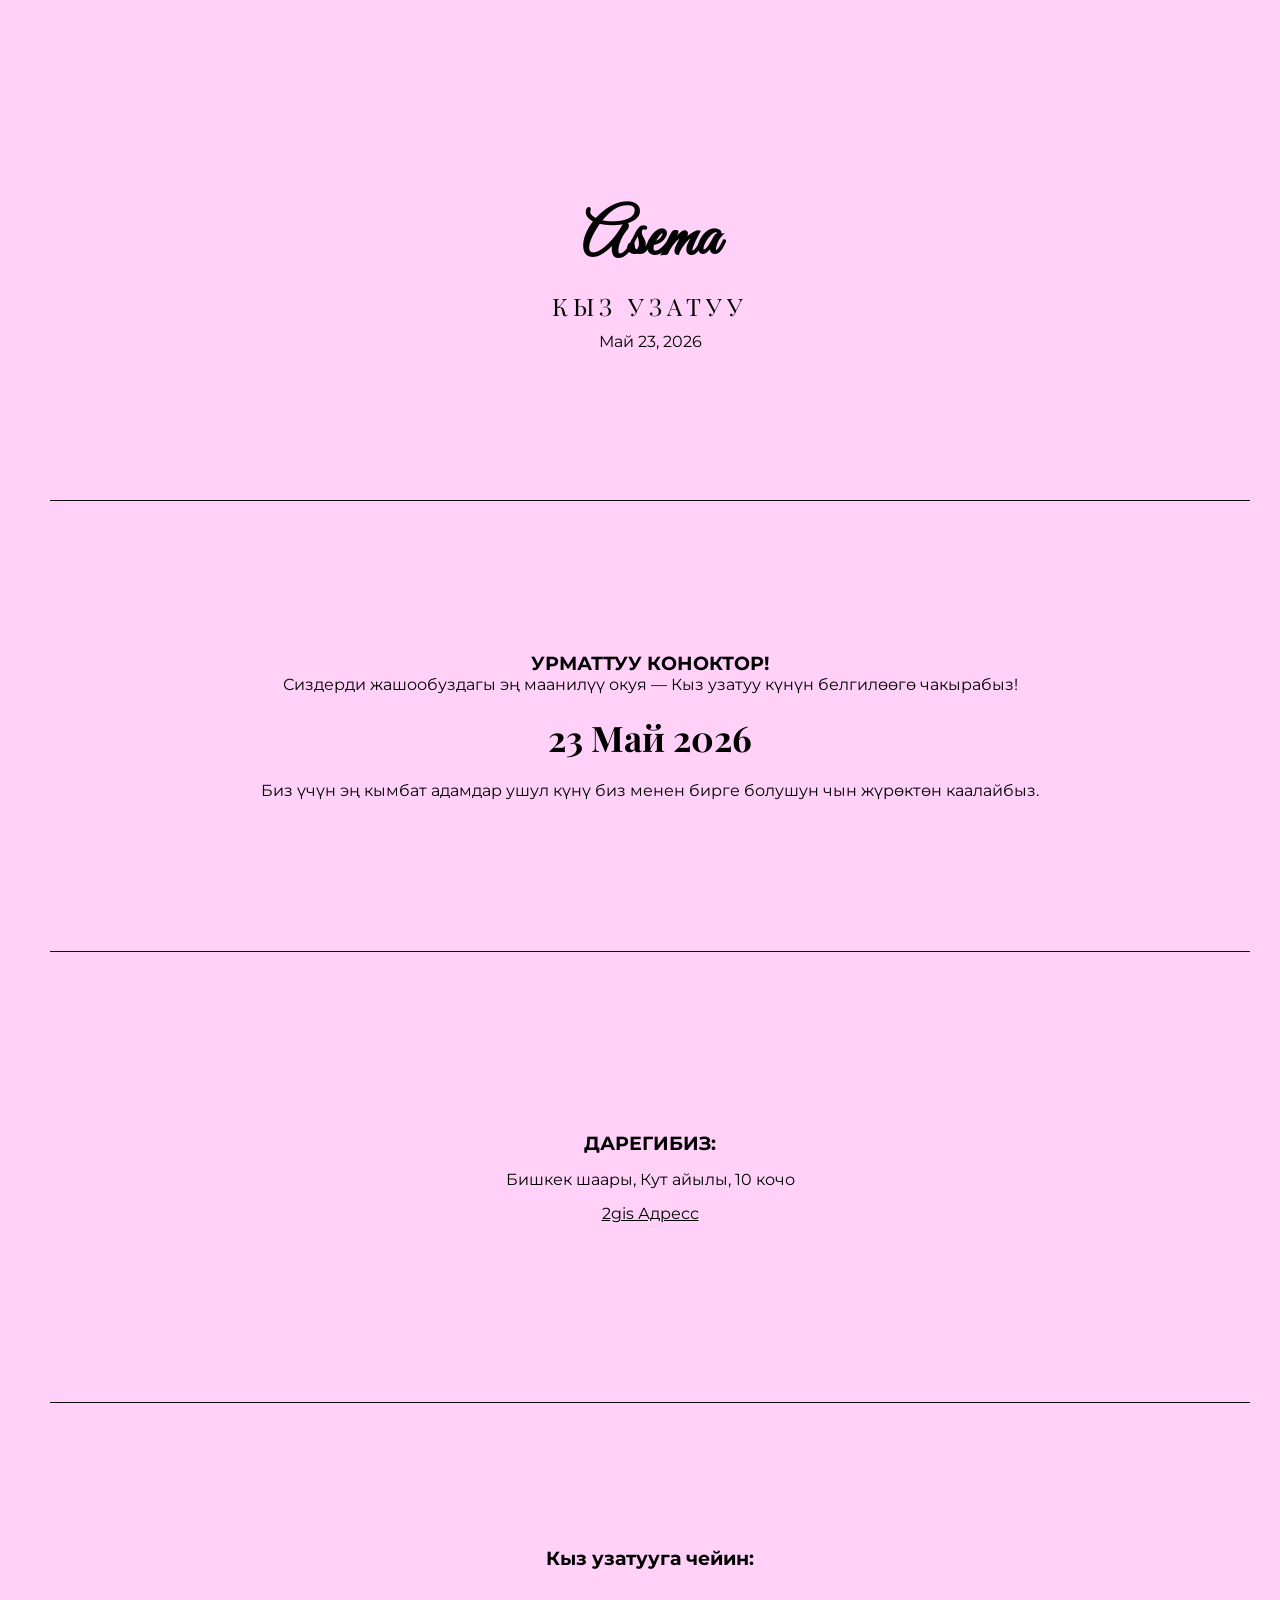
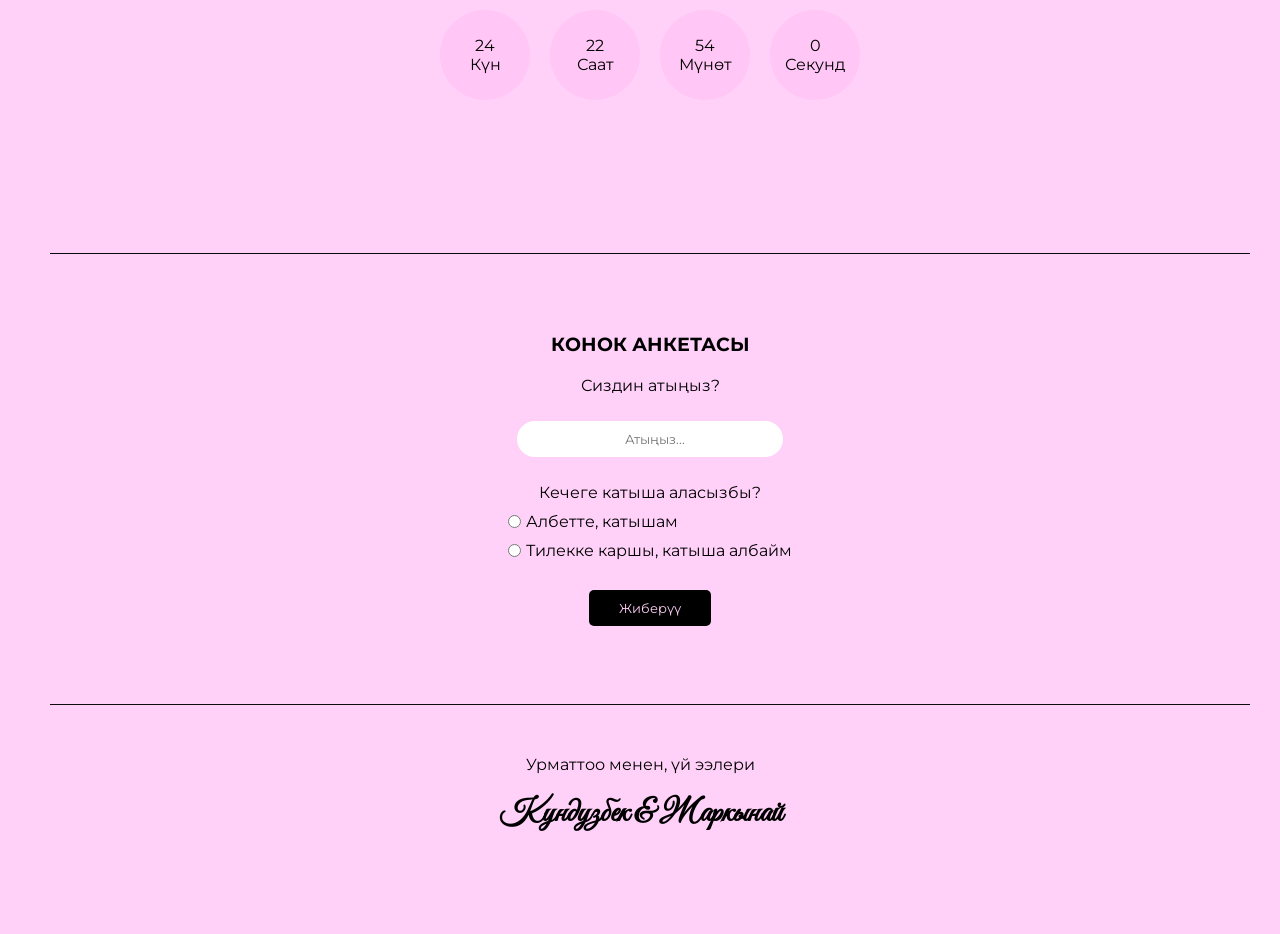
==== index.html @ e53bb9ed "first commit" ====
<!doctype html>
<html lang="ky">
  <head>
    <meta charset="UTF-8" />
    <meta name="viewport" content="width=device-width, initial-scale=1.0" />
    <title>Кыз Узатуу - Асема</title>
    <link rel="stylesheet" href="index.css" />
    <link
      href="https://fonts.googleapis.com/css2?family=Great+Vibes&family=Montserrat:wght@300;400&family=Playfair+Display:ital@0;1&display=swap"
      rel="stylesheet"
    />
  </head>
  <body>
    <div class="container">
      <section class="hero">
        <h1 class="name">Asema</h1>
        <h2 class="event-title">Кыз узатуу</h2>
        <div class="date-main">Май 23, 2026</div>
      </section>
      <section class="invitation-text">
        <h3>УРМАТТУУ КОНОКТОР!</h3>
        <p>
          Сиздерди жашообуздагы эң маанилүү окуя — Кыз узатуу күнүн белгилөөгө
          чакырабыз!
        </p>
        <div class="big-date">23 Май 2026</div>
        <p>
          Биз үчүн эң кымбат адамдар ушул күнү биз менен бирге болушун чын
          жүрөктөн каалайбыз.
        </p>
      </section>
      <section class="address">
        <h3>ДАРЕГИБИЗ:</h3>
        <p>Бишкек шаары, Кут айылы, 10 кочо</p>
        <div class="map-placeholder">
          <a
            href="https://2gis.kg/bishkek/geo/70030076282932891/74.421743,43.044817"
            target="_blank"
            >2gis Адресс</a
          >
        </div>
      </section>
      <section class="countdown">
        <h3>Кыз узатууга чейин:</h3>
        <div id="timer">
          <div class="time-box">
            <span id="days">24</span>
            <p>Күн</p>
          </div>
          <div class="time-box">
            <span id="hours">22</span>
            <p>Саат</p>
          </div>
          <br />
          <br />
          <div class="time-box">
            <span id="minutes">54</span>
            <p>Мүнөт</p>
          </div>
          <div class="time-box">
            <span id="seconds">0</span>
            <p>Секунд</p>
          </div>
        </div>
      </section>
      <section class="survey">
        <h3>КОНОК АНКЕТАСЫ</h3>
        <form id="guest-form">
          <label>Сиздин атыңыз?</label>
          <input
            class="name_anketa_input"
            type="text"
            placeholder="Атыңыз..."
            required
          />

          <label>Кечеге катыша аласызбы?</label>
          <div class="radio-group">
            <label for="yes">
              <input type="radio" id="yes" name="attendance" value="ооба" />
              Албетте, катышам
            </label>
            <label for="no">
              <input type="radio" id="no" name="attendance" value="жок" />
              Тилекке каршы, катыша албайм
            </label>
          </div>

          <button type="submit">Жиберүү</button>
        </form>
      </section>
      <footer class="footer">
        <p>Урматтоо менен, үй ээлери</p>
        <h4>Кундузбек & Жаркынай</h4>
      </footer>
    </div>
  </body>
  <script src="script.js"></script>
</html>
---- index.css ----
* {
    margin: 0;
    padding: 0;
    font-family: 'Montserrat', sans-serif;
    color: #000000;
    text-align: center;
}

.container {
    max-width: 3425px;
    margin: 0 auto;
    background: #ffd1f8fd;
    box-shadow: 0 0 20px rgba(0,0,0,0.05);
    padding: 50px;
}

section {
    width: 100%;
    height: 450px;
    padding: 0 10px;
    border-bottom: 1px solid #0d0c0c;
    display: flex;
    flex-direction: column;
    align-items: center;
    justify-content: center;
}

.hero { 
    display: flex;
    flex-direction: column;
    align-items: center;
    justify-content: center;
    gap: 10px;
}

.name {
    font-family: 'Great Vibes', cursive;
    font-size: 4rem;
    margin-bottom: 0;
    color: #040303;
}

.event-title {
    font-family: 'Playfair Display', serif;
    text-transform: uppercase;
    letter-spacing: 5px;
    font-weight: 300;
}

.big-date {
    font-size: 2.2rem;
    font-family: 'Playfair Display', serif;
    margin: 20px 0;
    font-weight: bold;
}

.address {
    display: flex;
    flex-direction: column;
    align-items: center;
    justify-content: center;
    gap: 15px;
}

.countdown {
    display: flex;
    flex-direction: column;
    align-items: center;
    justify-content: center;
    gap: 30px;
}

#timer {
    display: flex;
    flex-direction: row;
    align-content: center;
    justify-content: center;
    flex-wrap: wrap;
}

.time-box {
    background: #ffc6f6fd;
    display: flex;
    flex-direction: column;
    align-items: center;
    justify-content: center;
    border-radius: 50%;
    width: 90px;
    height: 90px;
    margin: 10px;
}

#guest-form {
    margin-top: 20px;
    display: flex;
    flex-direction: column;
    align-items: center;
    justify-content: center;
    gap: 10px;
}

.name_anketa_input {
    width: 90%;
    padding: 10px 0 10px 10px;
    margin: 15px 0;
    border: 1px solid #ffd1f8fd;
    border-radius: 20px;
    outline: none;
}

.radio-group {
    display: flex;
    flex-direction: column;
    align-items: start;
    justify-content: center;
    gap: 10px;
}

.radio-group > label {
    display: flex;
    flex-direction: row;
    gap: 5px;
}

button {
    background-color: #000000;
    color: #ffd1f8fd;
    padding: 10px 30px;
    border: none;
    border-radius: 5px;
    cursor: pointer;
    margin-top: 20px;
}

.footer { 
    padding: 50px 10px;
    display: flex;
    flex-direction: column;
    align-items: center;
    justify-content: center;
    gap: 20px;
}

.footer h4 {
    font-family: 'Great Vibes', cursive;
    font-size: 2rem;
}
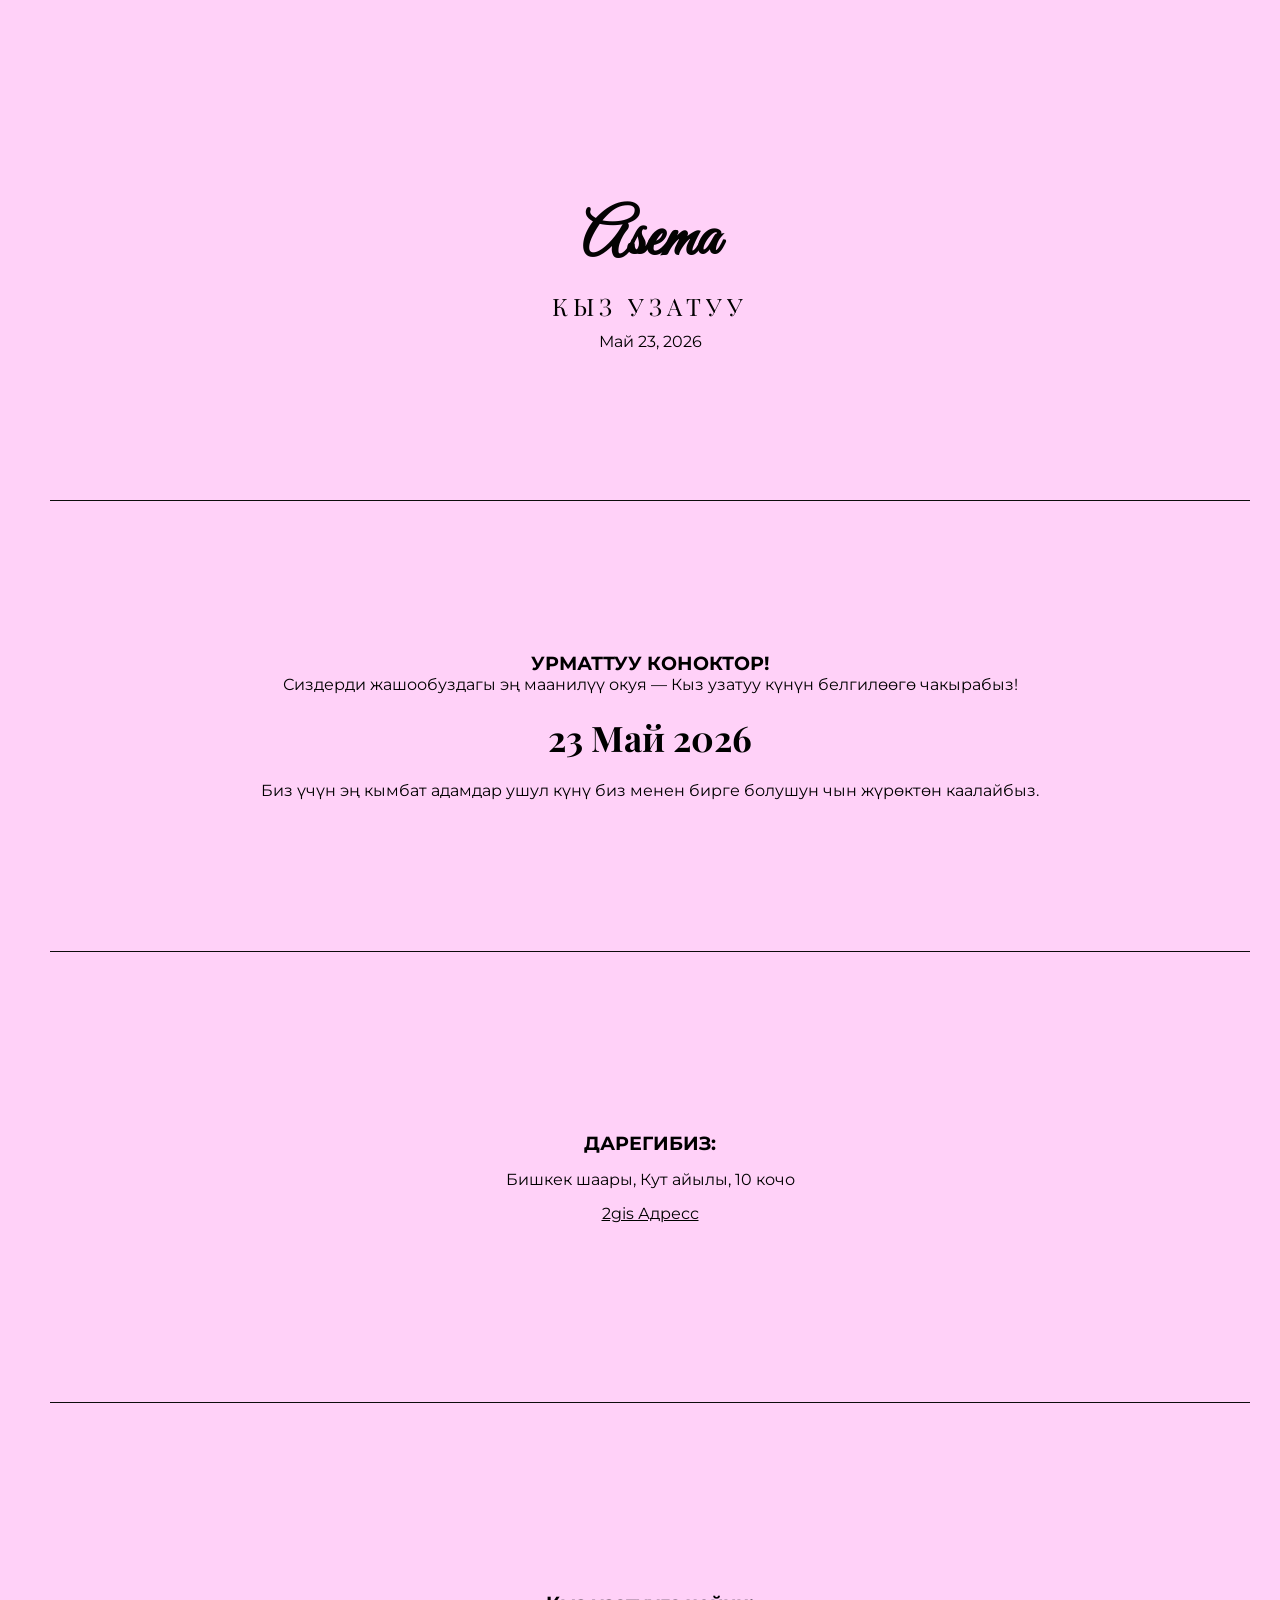
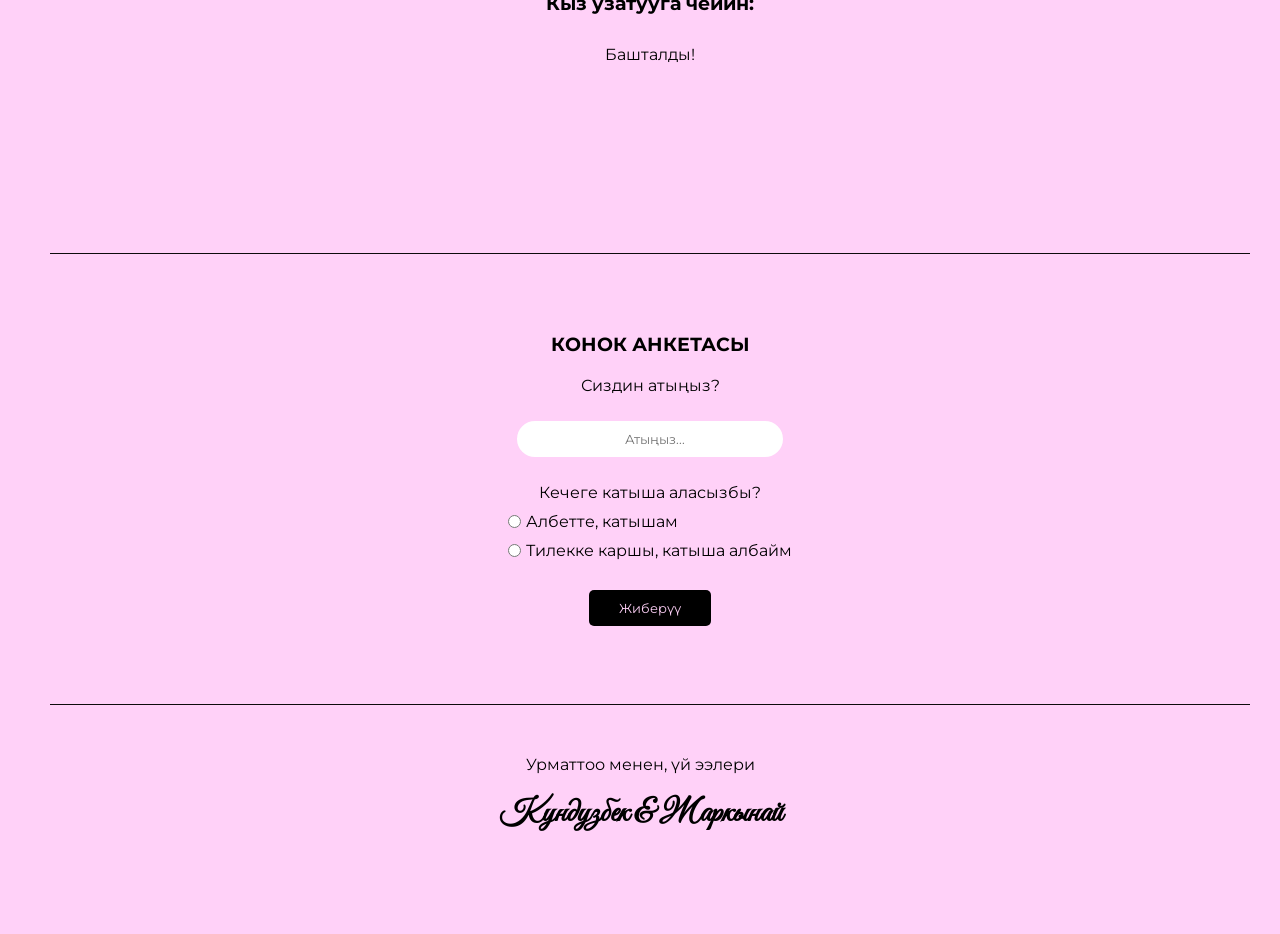
==== commit 476f9898: "js functions" ====
--- a/index.html
+++ b/index.html
@@ -65,26 +65,42 @@
       </section>
       <section class="survey">
         <h3>КОНОК АНКЕТАСЫ</h3>
-        <form id="guest-form">
+
+        <form id="guest-form" action="https://formspree.io/f/meevyyen" method="POST">
           <label>Сиздин атыңыз?</label>
           <input
             class="name_anketa_input"
             type="text"
+            name="name"
             placeholder="Атыңыз..."
             required
           />
 
           <label>Кечеге катыша аласызбы?</label>
           <div class="radio-group">
-            <label for="yes">
-              <input type="radio" id="yes" name="attendance" value="ооба" />
+            <label>
+              <input type="radio" name="attendance" value="ооба" required />
               Албетте, катышам
             </label>
-            <label for="no">
-              <input type="radio" id="no" name="attendance" value="жок" />
+            <label>
+              <input type="radio" name="attendance" value="жок" required />
               Тилекке каршы, катыша албайм
             </label>
           </div>
+
+          <input
+            type="hidden"
+            name="_replyto"
+            value="turusbekovagulisa.6@gmail.com"
+          />
+
+          <input
+            type="hidden"
+            name="_subject"
+            value="Жаңы конок анкета (Кыз узатуу)"
+          />
+
+          <input type="hidden" name="_next" value="https://asema_wedding/vercel.com/thankyou.html">
 
           <button type="submit">Жиберүү</button>
         </form>
